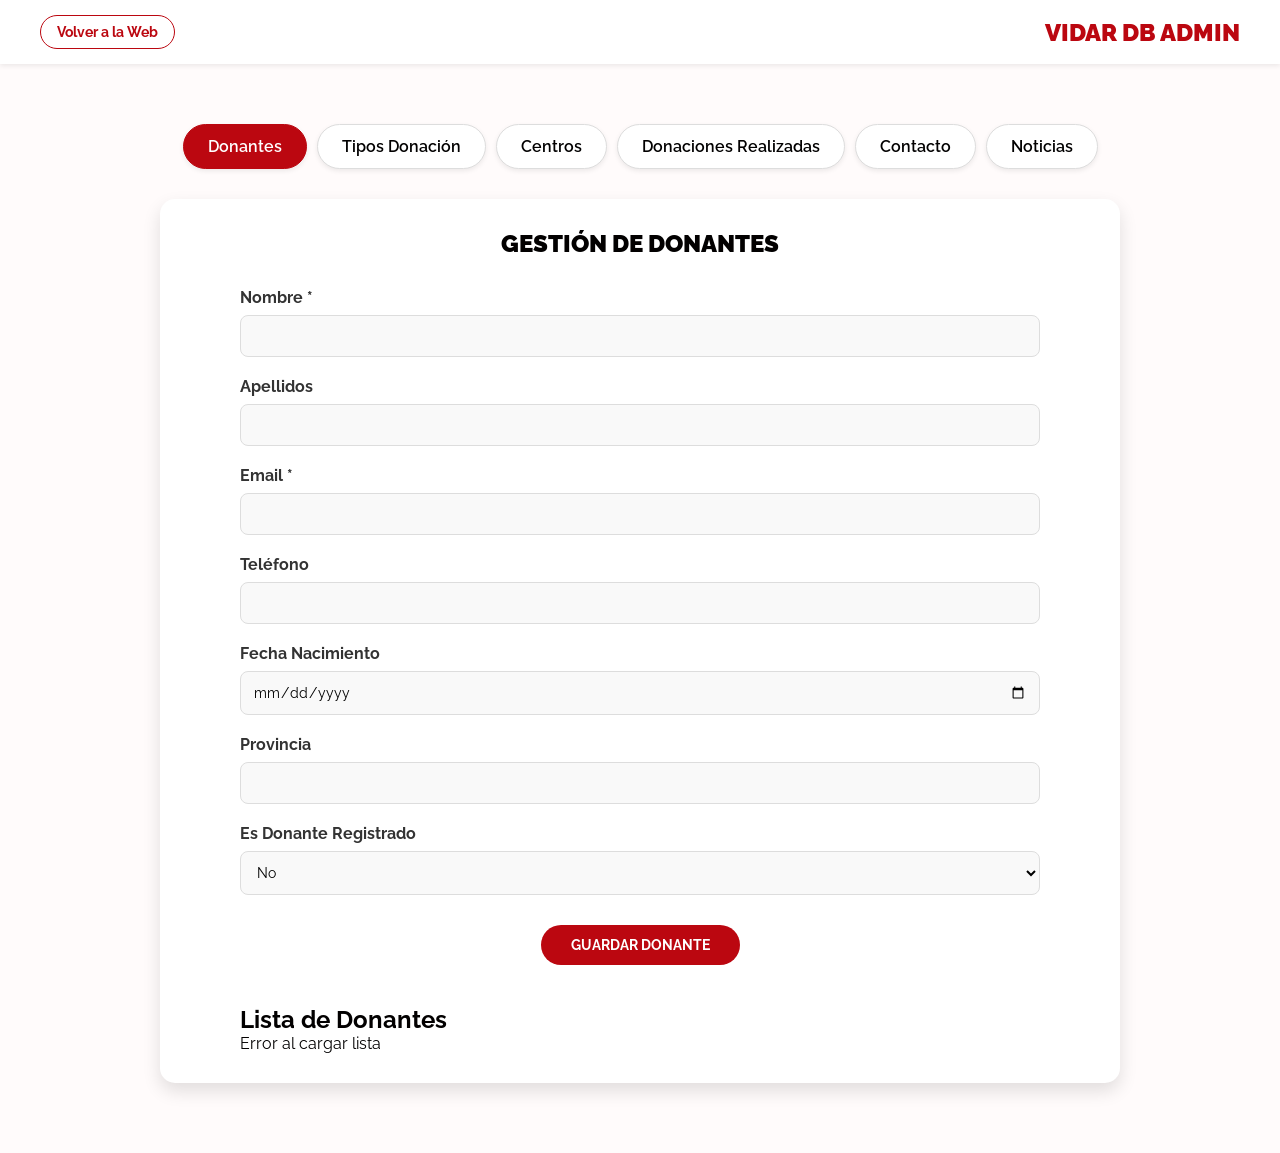
==== public/formulario admin/index.html @ cd3aed05 "Initial commit with backend and frontend fixes" ====
<!DOCTYPE html>
<html lang="es">

<head>
  <meta charset="UTF-8" />
  <meta name="viewport" content="width=device-width, initial-scale=1.0" />
  <link rel="stylesheet" href="style-upload.css" />
  <title>Vidar DB - Gestión de Donaciones</title>
</head>

<body>
  <div class="main_content">
    <div class="header">
      <div class="header_contenido">
        <a href="/" class="btn-back">Volver a la Web</a>
        <div class="logo">
          <span class="logo_header">
            <h3>VIDAR DB ADMIN</h3>
          </span>
        </div>
      </div>
    </div>
  </div>

  <div class="main_container" id="main_content">

    <!-- Navegación -->
    <div class="nav-tabs">
      <div class="nav-tab active" data-target="donantes">Donantes</div>
      <div class="nav-tab" data-target="tipos">Tipos Donación</div>
      <div class="nav-tab" data-target="centros">Centros</div>
      <div class="nav-tab" data-target="donaciones">Donaciones Realizadas</div>
      <div class="nav-tab" data-target="contacto">Contacto</div>
      <div class="nav-tab" data-target="noticias">Noticias</div>
    </div>

    <!-- SECCIÓN DONANTES -->
    <div id="donantes" class="section-content active">
      <div class="title">GESTIÓN DE DONANTES</div>
      <div class="formulario">
        <form id="form_donantes">
          <input type="hidden" name="_id">
          <div class="form-group">
            <label>Nombre *</label>
            <input type="text" name="nombre" required>
          </div>
          <div class="form-group">
            <label>Apellidos</label>
            <input type="text" name="apellidos">
          </div>
          <div class="form-group">
            <label>Email *</label>
            <input type="email" name="email" required>
          </div>
          <div class="form-group">
            <label>Teléfono</label>
            <input type="text" name="telefono">
          </div>
          <div class="form-group">
            <label>Fecha Nacimiento</label>
            <input type="date" name="fecha_nacimiento">
          </div>
          <div class="form-group">
            <label>Provincia</label>
            <input type="text" name="provincia">
          </div>
          <div class="form-group">
            <label>Es Donante Registrado</label>
            <select name="es_donante_registrado">
              <option value="false">No</option>
              <option value="true">Sí</option>
            </select>
          </div>
          <div class="input_container_button">
            <button type="submit">GUARDAR DONANTE</button>
            <button type="button" class="cancel-edit" style="display:none;">CANCELAR</button>
          </div>
        </form>
        <h2>Lista de Donantes</h2>
        <ul id="list_donantes"></ul>
      </div>
    </div>

    <!-- SECCIÓN TIPOS DONACIÓN -->
    <div id="tipos" class="section-content">
      <div class="title">TIPOS DE DONACIÓN</div>
      <div class="formulario">
        <form id="form_tipos">
          <input type="hidden" name="_id">
          <div class="form-group">
            <label>Nombre *</label>
            <input type="text" name="nombre" required>
          </div>
          <div class="form-group">
            <label>Descripción General</label>
            <textarea name="descripcion_general" rows="3"></textarea>
          </div>
          <div class="form-group">
            <label>Requisitos</label>
            <textarea name="requisitos" rows="3"></textarea>
          </div>
          <div class="form-group">
            <label>Pasos</label>
            <textarea name="pasos" rows="3"></textarea>
          </div>
          <div class="form-group">
            <label>Beneficios</label>
            <textarea name="beneficios" rows="3"></textarea>
          </div>
          <div class="form-group">
            <label>Color Identidad (Hex)</label>
            <input type="color" name="color_identidad">
          </div>
          <div class="input_container_button">
            <button type="submit">GUARDAR TIPO</button>
            <button type="button" class="cancel-edit" style="display:none;">CANCELAR</button>
          </div>
        </form>
        <h2>Lista de Tipos</h2>
        <ul id="list_tipos"></ul>
      </div>
    </div>

    <!-- SECCIÓN CENTROS -->
    <div id="centros" class="section-content">
      <div class="title">CENTROS DE DONACIÓN</div>
      <div class="formulario">
        <form id="form_centros">
          <input type="hidden" name="_id">
          <div class="form-group">
            <label>Nombre *</label>
            <input type="text" name="nombre" required>
          </div>
          <div class="form-group">
            <label>Dirección</label>
            <input type="text" name="direccion">
          </div>
          <div class="form-group">
            <label>Provincia</label>
            <input type="text" name="provincia">
          </div>
          <div class="form-group">
            <label>Teléfono</label>
            <input type="text" name="telefono">
          </div>
          <div class="form-group">
            <label>Email Contacto</label>
            <input type="email" name="email_contacto">
          </div>
          <div class="form-group">
            <label>Horario</label>
            <input type="text" name="horario">
          </div>
          <div class="form-group">
            <label>Latitud</label>
            <input type="number" step="any" name="lat">
          </div>
          <div class="form-group">
            <label>Longitud</label>
            <input type="number" step="any" name="lon">
          </div>
          <div class="form-group">
            <label>Tipos Disponibles (IDs separados por coma)</label>
            <input type="text" name="tipos_disponibles" placeholder="ID1, ID2...">
          </div>
          <div class="input_container_button">
            <button type="submit">GUARDAR CENTRO</button>
            <button type="button" class="cancel-edit" style="display:none;">CANCELAR</button>
          </div>
        </form>
        <h2>Lista de Centros</h2>
        <ul id="list_centros"></ul>
      </div>
    </div>

    <!-- SECCIÓN DONACIONES REALIZADAS -->
    <div id="donaciones" class="section-content">
      <div class="title">DONACIONES REALIZADAS</div>
      <div class="formulario">
        <form id="form_donaciones">
          <input type="hidden" name="_id">
          <div class="form-group">
            <label>ID Donante *</label>
            <input type="text" name="id_donante" required placeholder="ObjectId del Donante">
          </div>
          <div class="form-group">
            <label>ID Tipo Donación *</label>
            <input type="text" name="id_tipo" required placeholder="ObjectId del Tipo">
          </div>
          <div class="form-group">
            <label>ID Centro *</label>
            <input type="text" name="id_centro" required placeholder="ObjectId del Centro">
          </div>
          <div class="form-group">
            <label>Fecha Donación</label>
            <input type="date" name="fecha_donacion">
          </div>
          <div class="form-group">
            <label>Estado</label>
            <select name="estado">
              <option value="pendiente">Pendiente</option>
              <option value="completada">Completada</option>
              <option value="cancelada">Cancelada</option>
            </select>
          </div>
          <div class="input_container_button">
            <button type="submit">GUARDAR DONACIÓN</button>
            <button type="button" class="cancel-edit" style="display:none;">CANCELAR</button>
          </div>
        </form>
        <h2>Lista de Donaciones</h2>
        <ul id="list_donaciones"></ul>
      </div>
    </div>

    <!-- SECCIÓN CONTACTO -->
    <div id="contacto" class="section-content">
      <div class="title">MENSAJES DE CONTACTO</div>
      <div class="formulario">
        <form id="form_contacto">
          <input type="hidden" name="_id">
          <div class="form-group">
            <label>Nombre *</label>
            <input type="text" name="nombre" required>
          </div>
          <div class="form-group">
            <label>Email *</label>
            <input type="email" name="email" required>
          </div>
          <div class="form-group">
            <label>Mensaje</label>
            <textarea name="mensaje" rows="3"></textarea>
          </div>
          <div class="form-group">
            <label>Fecha Envío</label>
            <input type="date" name="fecha_envio">
          </div>
          <div class="input_container_button">
            <button type="submit">GUARDAR CONTACTO</button>
            <button type="button" class="cancel-edit" style="display:none;">CANCELAR</button>
          </div>
        </form>
        <h2>Lista de Mensajes</h2>
        <ul id="list_contacto"></ul>
      </div>
    </div>

    <!-- SECCIÓN NOTICIAS -->
    <div id="noticias" class="section-content">
      <div class="title">GESTIÓN DE NOTICIAS</div>
      <div class="formulario">
        <form id="form_noticias">
          <input type="hidden" name="_id">
          <div class="form-group">
            <label>Título *</label>
            <input type="text" name="titulo" required>
          </div>
          <div class="form-group">
            <label>Imagen</label>
            <input type="file" name="imagen_file" accept="image/*">
            <input type="hidden" name="imagen">
            <p class="help-text" style="font-size:0.8rem; color:#666;">Selecciona un archivo para subir a Azure o deja
              vacío para mantener la actual.</p>
          </div>
          <div class="form-group">
            <label>Contenido *</label>
            <textarea name="contenido" rows="5" required></textarea>
          </div>
          <div class="form-group">
            <label>Fecha</label>
            <input type="date" name="fecha">
          </div>
          <div class="input_container_button">
            <button type="submit">GUARDAR NOTICIA</button>
            <button type="button" class="cancel-edit" style="display:none;">CANCELAR</button>
          </div>
        </form>
        <h2>Lista de Noticias</h2>
        <ul id="list_noticias"></ul>
      </div>
    </div>

  </div>

  <script src="app.js" defer></script>
</body>

</html>
---- public/formulario admin/style-upload.css ----
@import url('https://fonts.googleapis.com/css2?family=Raleway:wght@300;400;700;900&display=swap');

:root {
    --primary-color: #bb0710;
    --primary-hover: #880909;
    --bg-color: #fffbfb;
    --text-color: #020000;
    --card-bg: #ffffff;
    --shadow: 0 2px 5px rgba(0, 0, 0, 0.08);
}

* {
    margin: 0;
    padding: 0;
    box-sizing: border-box;
    font-family: "Raleway", sans-serif;
}

body {
    background-color: var(--bg-color);
    color: var(--text-color);
}

/* HEADER */
.header {
    width: 100%;
    background: #ffffff;
    padding: 15px 20px;
    box-shadow: var(--shadow);
    margin-bottom: 40px;
    display: flex;
    justify-content: center;
}

.header_contenido {
    max-width: 1200px;
    width: 100%;
    display: flex;
    align-items: center;
    justify-content: space-between;
}

.logo_header h3 {
    color: var(--primary-color);
    font-weight: 900;
    font-size: 24px;
    margin: 0;
}

.btn-back {
    text-decoration: none;
    color: var(--primary-color);
    font-weight: 700;
    font-size: 14px;
    padding: 8px 16px;
    border: 1px solid var(--primary-color);
    border-radius: 20px;
    transition: all 0.3s ease;
}

.btn-back:hover {
    background: var(--primary-color);
    color: white;
}

/* MAIN CONTAINER */
.main_container {
    max-width: 1000px;
    margin: 0 auto 50px auto;
    padding: 20px;
}

/* TABS */
.nav-tabs {
    display: flex;
    gap: 10px;
    margin-bottom: 30px;
    flex-wrap: wrap;
    justify-content: center;
}

.nav-tab {
    padding: 12px 24px;
    background: #ffffff;
    border: 1px solid #ddd;
    cursor: pointer;
    border-radius: 25px;
    font-weight: 600;
    transition: all 0.3s ease;
    box-shadow: var(--shadow);
}

.nav-tab:hover {
    background: #f0f0f0;
    transform: translateY(-2px);
}

.nav-tab.active {
    background: var(--primary-color);
    color: white;
    border-color: var(--primary-color);
}

/* SECTIONS */
.section-content {
    display: none;
    background: var(--card-bg);
    padding: 30px;
    border-radius: 15px;
    box-shadow: 0 8px 18px rgba(0, 0, 0, 0.12);
}

.section-content.active {
    display: block;
    animation: fadeIn 0.3s ease-in-out;
}

@keyframes fadeIn {
    from {
        opacity: 0;
        transform: translateY(10px);
    }

    to {
        opacity: 1;
        transform: translateY(0);
    }
}

.title {
    text-align: center;
    font-size: 24px;
    font-weight: 900;
    margin-bottom: 30px;
    color: var(--text-color);
    text-transform: uppercase;
}

/* FORMS */
.formulario {
    max-width: 800px;
    margin: 0 auto;
}

.form-group {
    margin-bottom: 20px;
}

.form-group label {
    display: block;
    margin-bottom: 8px;
    font-weight: 700;
    color: #333;
}

.form-group input,
.form-group select,
.form-group textarea {
    width: 100%;
    padding: 12px;
    border: 1px solid #ddd;
    border-radius: 8px;
    font-size: 14px;
    background: #f9f9f9;
    transition: border-color 0.3s;
}

.form-group input:focus,
.form-group select:focus,
.form-group textarea:focus {
    outline: none;
    border-color: var(--primary-color);
    background: #fff;
}

.input_container_button {
    display: flex;
    gap: 10px;
    justify-content: center;
    margin-top: 30px;
    margin-bottom: 40px;
}

button[type="submit"],
button.cancel-edit {
    padding: 12px 30px;
    border: none;
    border-radius: 25px;
    font-weight: 700;
    cursor: pointer;
    transition: all 0.3s ease;
    text-transform: uppercase;
    font-size: 14px;
}

button[type="submit"] {
    background: var(--primary-color);
    color: white;
}

button[type="submit"]:hover {
    background: var(--primary-hover);
    transform: scale(1.05);
}

button.cancel-edit {
    background: #666;
    color: white;
}

button.cancel-edit:hover {
    background: #444;
}

/* LISTS */
ul {
    list-style: none;
    padding: 0;
}

.list-item {
    background: #f6f6f6;
    border-radius: 12px;
    padding: 20px;
    margin-bottom: 15px;
    display: flex;
    justify-content: space-between;
    align-items: center;
    flex-wrap: wrap;
    gap: 15px;
}

.list-item h4 {
    font-size: 18px;
    color: var(--primary-color);
    margin-bottom: 5px;
}

.list-info {
    flex: 1;
    margin-right: 20px;
}

.list-item p {
    color: #666;
    font-size: 14px;
}

.actions {
    display: flex;
    gap: 10px;
}

.btn-edit,
.btn-del {
    padding: 8px 15px;
    border: none;
    border-radius: 6px;
    cursor: pointer;
    font-weight: 600;
    font-size: 12px;
    transition: background 0.2s;
}

.btn-edit {
    background: #333;
    color: white;
}

.btn-edit:hover {
    background: #000;
}

.btn-del {
    background: #fff;
    border: 1px solid #cc0000;
    color: #cc0000;
}

.btn-del:hover {
    background: #cc0000;
    color: white;
}

/* RESPONSIVE */
@media (max-width: 768px) {
    .nav-tabs {
        flex-direction: column;
    }

    .nav-tab {
        text-align: center;
        width: 100%;
    }

    .list-item {
        flex-direction: column;
        align-items: flex-start;
    }

    .actions {
        width: 100%;
        justify-content: flex-end;
    }
}
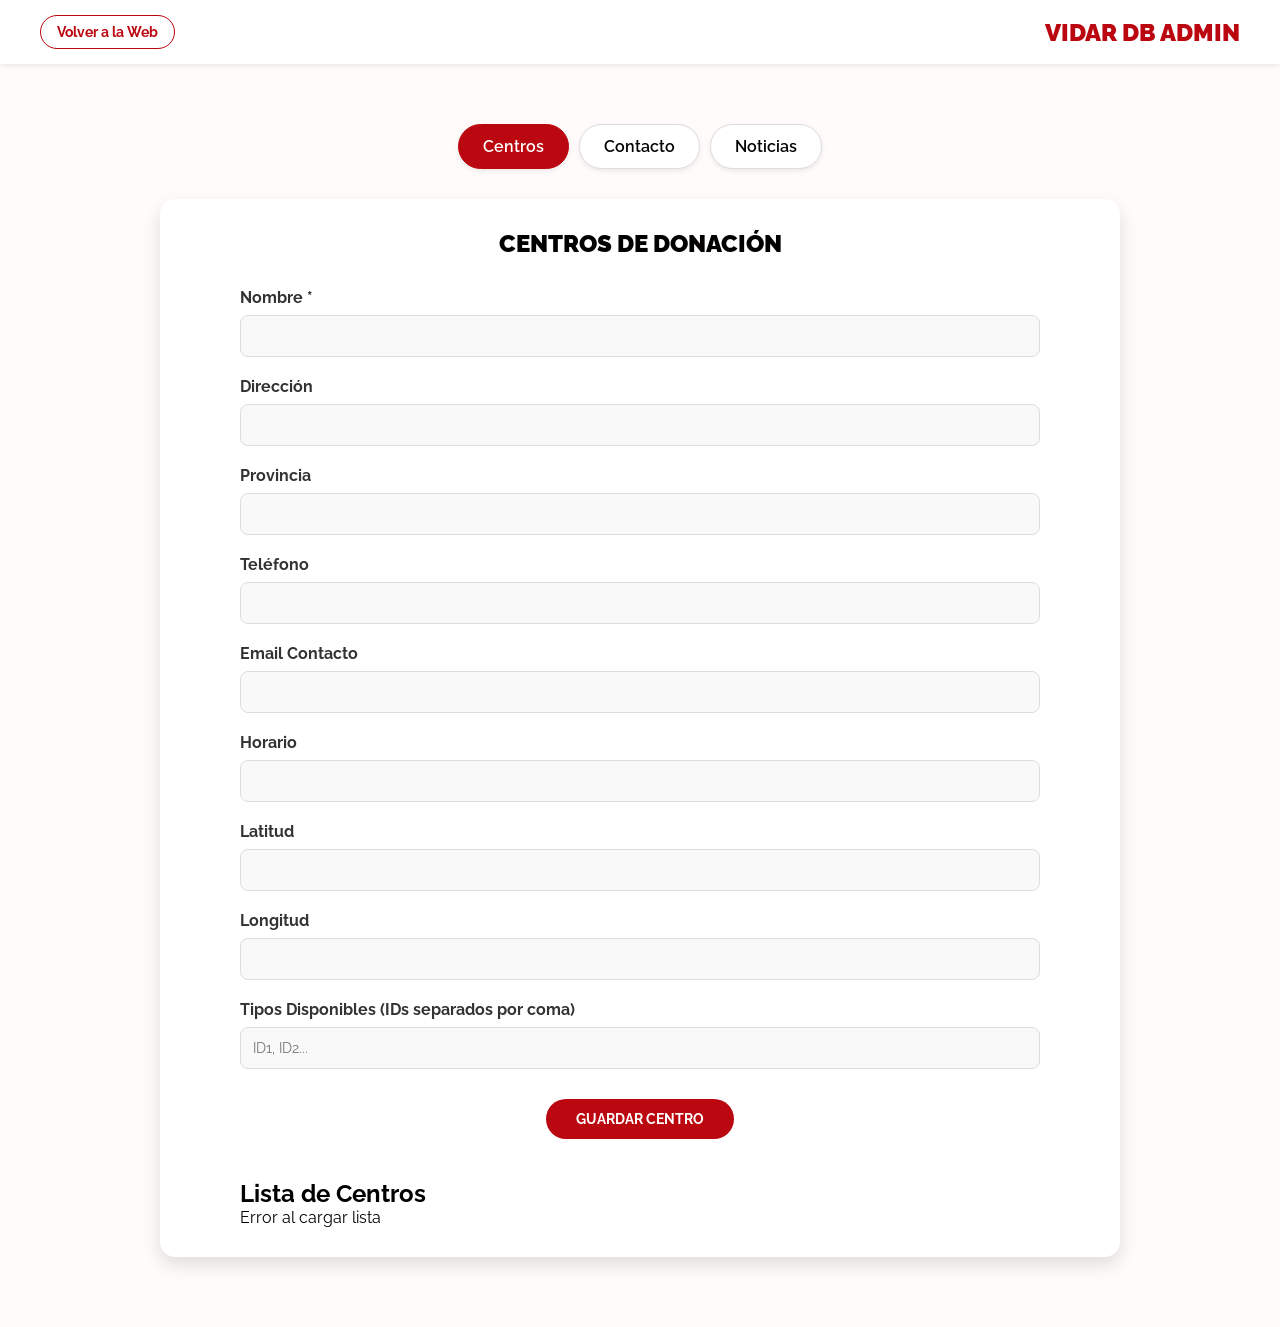
==== commit bb3f514e: "producto final" ====
--- a/public/formulario admin/index.html
+++ b/public/formulario admin/index.html
@@ -5,6 +5,7 @@
   <meta charset="UTF-8" />
   <meta name="viewport" content="width=device-width, initial-scale=1.0" />
   <link rel="stylesheet" href="style-upload.css" />
+  <link rel="icon" type="image/svg+xml" href="/ilustraciones_logos/favicon.svg">
   <title>Vidar DB - Gestión de Donaciones</title>
 </head>
 
@@ -26,103 +27,13 @@
 
     <!-- Navegación -->
     <div class="nav-tabs">
-      <div class="nav-tab active" data-target="donantes">Donantes</div>
-      <div class="nav-tab" data-target="tipos">Tipos Donación</div>
-      <div class="nav-tab" data-target="centros">Centros</div>
-      <div class="nav-tab" data-target="donaciones">Donaciones Realizadas</div>
+      <div class="nav-tab active" data-target="centros">Centros</div>
       <div class="nav-tab" data-target="contacto">Contacto</div>
       <div class="nav-tab" data-target="noticias">Noticias</div>
     </div>
 
-    <!-- SECCIÓN DONANTES -->
-    <div id="donantes" class="section-content active">
-      <div class="title">GESTIÓN DE DONANTES</div>
-      <div class="formulario">
-        <form id="form_donantes">
-          <input type="hidden" name="_id">
-          <div class="form-group">
-            <label>Nombre *</label>
-            <input type="text" name="nombre" required>
-          </div>
-          <div class="form-group">
-            <label>Apellidos</label>
-            <input type="text" name="apellidos">
-          </div>
-          <div class="form-group">
-            <label>Email *</label>
-            <input type="email" name="email" required>
-          </div>
-          <div class="form-group">
-            <label>Teléfono</label>
-            <input type="text" name="telefono">
-          </div>
-          <div class="form-group">
-            <label>Fecha Nacimiento</label>
-            <input type="date" name="fecha_nacimiento">
-          </div>
-          <div class="form-group">
-            <label>Provincia</label>
-            <input type="text" name="provincia">
-          </div>
-          <div class="form-group">
-            <label>Es Donante Registrado</label>
-            <select name="es_donante_registrado">
-              <option value="false">No</option>
-              <option value="true">Sí</option>
-            </select>
-          </div>
-          <div class="input_container_button">
-            <button type="submit">GUARDAR DONANTE</button>
-            <button type="button" class="cancel-edit" style="display:none;">CANCELAR</button>
-          </div>
-        </form>
-        <h2>Lista de Donantes</h2>
-        <ul id="list_donantes"></ul>
-      </div>
-    </div>
-
-    <!-- SECCIÓN TIPOS DONACIÓN -->
-    <div id="tipos" class="section-content">
-      <div class="title">TIPOS DE DONACIÓN</div>
-      <div class="formulario">
-        <form id="form_tipos">
-          <input type="hidden" name="_id">
-          <div class="form-group">
-            <label>Nombre *</label>
-            <input type="text" name="nombre" required>
-          </div>
-          <div class="form-group">
-            <label>Descripción General</label>
-            <textarea name="descripcion_general" rows="3"></textarea>
-          </div>
-          <div class="form-group">
-            <label>Requisitos</label>
-            <textarea name="requisitos" rows="3"></textarea>
-          </div>
-          <div class="form-group">
-            <label>Pasos</label>
-            <textarea name="pasos" rows="3"></textarea>
-          </div>
-          <div class="form-group">
-            <label>Beneficios</label>
-            <textarea name="beneficios" rows="3"></textarea>
-          </div>
-          <div class="form-group">
-            <label>Color Identidad (Hex)</label>
-            <input type="color" name="color_identidad">
-          </div>
-          <div class="input_container_button">
-            <button type="submit">GUARDAR TIPO</button>
-            <button type="button" class="cancel-edit" style="display:none;">CANCELAR</button>
-          </div>
-        </form>
-        <h2>Lista de Tipos</h2>
-        <ul id="list_tipos"></ul>
-      </div>
-    </div>
-
     <!-- SECCIÓN CENTROS -->
-    <div id="centros" class="section-content">
+    <div id="centros" class="section-content active">
       <div class="title">CENTROS DE DONACIÓN</div>
       <div class="formulario">
         <form id="form_centros">
@@ -170,46 +81,6 @@
         </form>
         <h2>Lista de Centros</h2>
         <ul id="list_centros"></ul>
-      </div>
-    </div>
-
-    <!-- SECCIÓN DONACIONES REALIZADAS -->
-    <div id="donaciones" class="section-content">
-      <div class="title">DONACIONES REALIZADAS</div>
-      <div class="formulario">
-        <form id="form_donaciones">
-          <input type="hidden" name="_id">
-          <div class="form-group">
-            <label>ID Donante *</label>
-            <input type="text" name="id_donante" required placeholder="ObjectId del Donante">
-          </div>
-          <div class="form-group">
-            <label>ID Tipo Donación *</label>
-            <input type="text" name="id_tipo" required placeholder="ObjectId del Tipo">
-          </div>
-          <div class="form-group">
-            <label>ID Centro *</label>
-            <input type="text" name="id_centro" required placeholder="ObjectId del Centro">
-          </div>
-          <div class="form-group">
-            <label>Fecha Donación</label>
-            <input type="date" name="fecha_donacion">
-          </div>
-          <div class="form-group">
-            <label>Estado</label>
-            <select name="estado">
-              <option value="pendiente">Pendiente</option>
-              <option value="completada">Completada</option>
-              <option value="cancelada">Cancelada</option>
-            </select>
-          </div>
-          <div class="input_container_button">
-            <button type="submit">GUARDAR DONACIÓN</button>
-            <button type="button" class="cancel-edit" style="display:none;">CANCELAR</button>
-          </div>
-        </form>
-        <h2>Lista de Donaciones</h2>
-        <ul id="list_donaciones"></ul>
       </div>
     </div>
 
--- a/public/formulario admin/style-upload.css
+++ b/public/formulario admin/style-upload.css
@@ -302,4 +302,124 @@
         width: 100%;
         justify-content: flex-end;
     }
+}
+
+/* ============================
+   CUSTOM ALERT
+   ============================ */
+.custom-alert {
+    position: fixed;
+    top: 20px;
+    right: 20px;
+    background: white;
+    padding: 20px 30px;
+    border-radius: 12px;
+    box-shadow: 0 4px 20px rgba(0, 0, 0, 0.2);
+    z-index: 3000;
+    display: flex;
+    align-items: center;
+    gap: 15px;
+    transform: translateX(120%);
+    transition: transform 0.4s cubic-bezier(0.175, 0.885, 0.32, 1.275);
+    border-left: 5px solid var(--primary-color);
+    font-family: inherit;
+    min-width: 300px;
+}
+
+.custom-alert.show {
+    transform: translateX(0);
+}
+
+.custom-alert.error {
+    border-left-color: #d9534f;
+    color: #a94442;
+}
+
+.custom-alert.success {
+    border-left-color: #5cb85c;
+    color: #3c763d;
+}
+
+.custom-alert-message {
+    font-weight: 600;
+    font-size: 1rem;
+}
+
+/* ============================
+   CUSTOM CONFIRM MODAL
+   ============================ */
+.custom-confirm-overlay {
+    position: fixed;
+    top: 0;
+    left: 0;
+    width: 100%;
+    height: 100%;
+    background: rgba(0, 0, 0, 0.5);
+    z-index: 4000;
+    display: flex;
+    justify-content: center;
+    align-items: center;
+    opacity: 0;
+    animation: fadeIn 0.3s forwards;
+}
+
+.custom-confirm-box {
+    background: white;
+    padding: 30px;
+    border-radius: 15px;
+    width: 90%;
+    max-width: 400px;
+    text-align: center;
+    box-shadow: 0 10px 30px rgba(0, 0, 0, 0.3);
+    transform: scale(0.9);
+    animation: scaleUp 0.3s forwards;
+}
+
+.custom-confirm-message {
+    font-size: 1.1rem;
+    color: #333;
+    margin-bottom: 25px;
+    font-weight: 600;
+}
+
+.custom-confirm-actions {
+    display: flex;
+    justify-content: center;
+    gap: 15px;
+}
+
+.btn-confirm-yes,
+.btn-confirm-no {
+    padding: 10px 25px;
+    border-radius: 20px;
+    border: none;
+    font-weight: 700;
+    cursor: pointer;
+    transition: transform 0.2s;
+}
+
+.btn-confirm-yes {
+    background: var(--primary-color);
+    color: white;
+}
+
+.btn-confirm-yes:hover {
+    background: var(--primary-hover);
+    transform: scale(1.05);
+}
+
+.btn-confirm-no {
+    background: #e0e0e0;
+    color: #333;
+}
+
+.btn-confirm-no:hover {
+    background: #d4d4d4;
+    transform: scale(1.05);
+}
+
+@keyframes scaleUp {
+    to {
+        transform: scale(1);
+    }
 }
